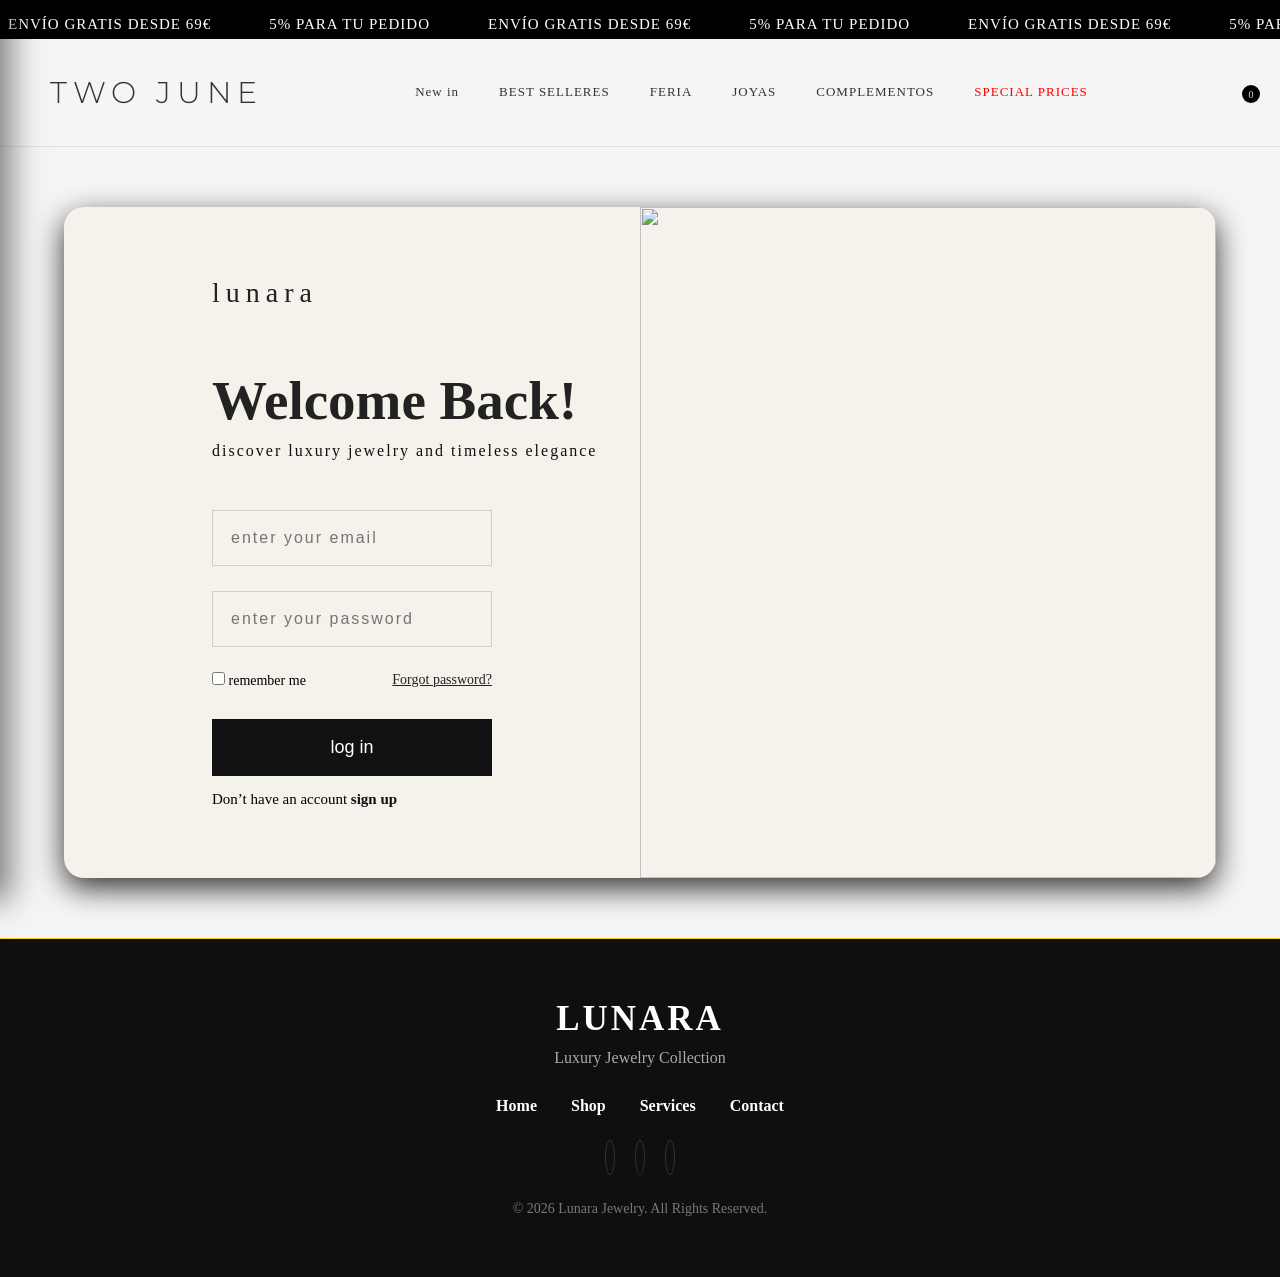
==== acceso.html @ 353538e6 "Add files via upload" ====
<!DOCTYPE html>
<html lang="en">
<head>
    <meta charset="UTF-8">
    <meta name="viewport" content="width=device-width, initial-scale=1.0">
    <title>Document</title>
    <link rel="stylesheet" href="acceso.css">
    <link rel="stylesheet" href="index.html">
    <link rel="stylesheet" href="style.css">
    <link href="https://fonts.googleapis.com/css2?family=Montserrat:wght@300;400;500&display=swap" rel="stylesheet">
     <link rel="stylesheet" href="https://cdnjs.cloudflare.com/ajax/libs/font-awesome/7.0.1/css/all.min.css"
     integrity="sha512-2SwdPD6INVrV/lHTZbO2nodKhrnDdJK9/kg2XD1r9uGqPo1cUbujc+IYdlYdEErWNu69gVcYgdxlmVmzTWnetw==
    " crossorigin="anonymous" 
    referrerpolicy="no-referrer"/>
</head>
<body>
     <div  class="topbar">
  <div class="track">
    <span><i class="fa-solid fa-truck" style="color: white;"></i>ENVÍO GRATIS DESDE 69€  </span>
          <span class="para"> <i class="fa-regular fa-heart"></i> 5% PARA TU PEDIDO</span> 
  
    <span><i class="fa-solid fa-truck" style="color: white;"></i>ENVÍO GRATIS DESDE 69€ </span>
            <span class="para"> <i class="fa-regular fa-heart"></i> 5% PARA TU PEDIDO</span> 
         <span><i class="fa-solid fa-truck" style="color: white;"></i>ENVÍO GRATIS DESDE 69€  </span>
          <span class="para"> <i class="fa-regular fa-heart"></i> 5% PARA TU PEDIDO</span> 
  
    <span><i class="fa-solid fa-truck" style="color: white;"></i>ENVÍO GRATIS DESDE 69€ </span>
            <span class="para"> <i class="fa-regular fa-heart"></i> 5% PARA TU PEDIDO</span>    
  </div>
</div>
   <header  >
  <i class="fa-solid fa-bars menu-icon"></i>
<nav class="mobile-menu">
          <!-- <div class="menu-video"> 
          <video autoplay muted loop playsinline >
    <source src="videos/video2.mp4" type="video/mp4">
</video>
</div>-->
<div class="mobile-header">
  <div class="close-menu">

            <i class="fa-solid fa-xmark"></i>
          </div>
              <div class="logo-icon">
          <a href="#">TWO JUNE</a>  
        </div>
           <div class="icon">
     <a href="acceso.html">
      <i class="fa-solid fa-user"></i> 
        </a> 
        <a href="">
          <i class="fa-solid fa-magnifying-glass"></i>
        </a>
        
        <div  class="cart">
          
            <i class="fa-solid fa-bag-shopping"> </i>
            <span class=" numero">0</span>
          
         
        </div>
        
      </div>
        
    </div>
        
            <a href="#">New in</a>
            <a href="#"> BEST SELLERES</a>
            <a href="#"> FERIA</a>
            <a href="#"> JOYAS</a>
            <a href="#">COMPLEMENTOS</a>
            <a href="#" class="SPECIAL">SPECIAL PRICES</a>
            
        </nav>
 <div class="overlay"></div>
          



    <div class=" acceso-header ">
        
        
        <div class="logo">
             <!-- <i class="fa-solid fa-bars menu-icon"></i> -->
          <a href="#">TWO JUNE</a>  
        </div>
        
    </div>
     <nav class="menu ">
            <a href="#">New in</a>
            <a href="#"> BEST SELLERES</a>
            <a href="#"> FERIA</a>
            <a href="#"> JOYAS</a>
            <a href="#">COMPLEMENTOS</a>
            <a href="#" class="SPECIAL">SPECIAL PRICES</a>
            
        </nav>

  <div class="icon">
     <a href="acceso.html">
      <i class="fa-solid fa-user"></i> 
        </a> 
        <a href="buscar.html">
          <i class="fa-solid fa-magnifying-glass"></i>
        </a>
        
        <div  class="cart">
          
            <i class="fa-solid fa-bag-shopping"> </i>
            <span class=" numero">0</span>
          
         
        </div>
        
      </div>
    </header>
     <!--javascpt  -->
    <script>
      const menu = document.querySelector(".mobile-menu");
const icon = document.querySelector(".menu-icon");
const overlay = document.querySelector(".overlay");

icon.onclick = () => {
  menu.classList.toggle("active");
  overlay.classList.toggle("active");
};
    </script>
    <script>


overlay.onclick = () => {
  menu.classList.remove("active");
  overlay.classList.remove("active");
};
const closeMenu = document.querySelector(".close-menu");

closeMenu.onclick = () => {
    menu.classList.remove("active");
    overlay.classList.remove("active");
}
</script> 

<section class="login">
    <div class="login-form">
         
            <div class="logo">lunara <i class="fa-solid fa-moon"></i></div>
            <div class="tetil">
            <h1 class="">  Welcome Back!</h1>
            <p class="text">discover luxury jewelry and timeless elegance</p>
            </div>
         <form action="">

<div class=" input-box">
    
<input type="email" name="email" id=""  placeholder="enter your email" style="letter-spacing: 2px;"  >
</div>
<div class="input-box">
<input type="password" name="password" id=" msg" placeholder="enter your password" style="letter-spacing: 2px;">
   
</div>
<div class="options">
        <label for="">
            <input type="checkbox" name="" id="">
            remember me
        </label>
        <a href="#"> Forgot password?</a>
    </div>
    <button type="submit">log in</button>

  
         </form>


<div class="signup">
  
Don’t have an account  
<a href="#"> sign up</a>
</div>
</div>
    <div class="login-image">
        <img src="image/lunara1.jpeg" alt="">
    </div>
</section>
<footer class="footer">

   <div class="footer-logo">
      <h2>LUNARA</h2>
      <p>Luxury Jewelry Collection</p>
   </div>

   <div class="footer-links">
      <a href="#">Home</a>
      <a href="#">Shop</a>
      <a href="#">Services</a>
      <a href="#">Contact</a>
   </div>

   <div class="footer-social">
      <i class="fa-brands fa-instagram"></i>
      <i class="fa-brands fa-facebook"></i>
      <i class="fa-brands fa-twitter"></i>
   </div>

   <p class="copyright">
      © 2026 Lunara Jewelry. All Rights Reserved.
   </p>

</footer>
</body>
</html>
---- acceso.css ----
*{
    margin: 0;
    padding: 0;
    box-sizing: border-box;
}

/* acceso-header */
.acceso-header{
    display: flex;
    align-items: center;
    justify-content: space-between;
    padding: 20px ;
}

    .logo-fa a {
        font-family: 'Montserrat', sans-serif;
  font-weight: 300;
  letter-spacing: 6px;
text-decoration: none;
  font-size: 24px;
  text-align: center;
  
  text-transform: uppercase;

        
    }
    /* login */
    
.login{
backdrop-filter: blur(10px);
    /* max-width: 1200px; */
    display: flex;
    width: 90%;
    margin: 60px auto;
    background: #f5f1eb;
    overflow: hidden;
    border-radius: 20px;
    box-shadow:  0 10px 30px rgba(0, 0, 0, 0.8);
    .login-form{
        max-width: 400px;
        margin: auto;
        padding: 70px 60px;
        /* width: 100%; */
    }
    
    .logo{
        
        gap: 8px;
        display: flex;
        font-size: 28px;
        letter-spacing: 6px;
        margin-bottom: 60px;
        color: #222;
    }
    .logo .fa-moon{
        font-size: 14px;
        color: #908be7;

    }
.login-form h1{
white-space: nowrap;
 font-size: 55px;
 margin-bottom: 10px;
 color: #222;
}
.text{
    letter-spacing: 2px;
    white-space: nowrap;
    margin-bottom: 50px ;
    color: #111;
}
.input-box{
    margin-bottom: 25px;
}

.input-box input{
    width: 100%;
    padding: 18px;
    border: 1px solid #cfcfcf;
    outline: none; /* kyhyd khat mli katght 3la maws*/
    background: transparent;/* kaykhli khalfiya chafaf*/
    font-size: 16px;

}
.input-box input:focus{
border: 1px solid #c8a97e;
}

.options{
    display: flex;
    font-size: 14px;
    justify-content: space-between;
    margin-bottom: 30px;
}
.options a{
    color: #222;
}
button{
    width: 100%;
    padding: 18px;
    background: #111;
    color: white;
    border: none;
    font-size: 18px;
    cursor: pointer;
    transition: 0.4s;
}
button:hover{
    background:gold;

    color: black;
    opacity: 0.9;
    transition: 0.1s;
}
.signup{
    margin-top: 15px;
    font-size: 15px;
}
.signup a{
     color: #111;
     font-weight: bold;
     text-decoration: none;
}
.login-image{
    width: 50%;

}
.login-image img{
    width: 100%;
    height: 100%;
    object-fit: fill;
}
.login-image img:hover{
    transform:scaleX(-1.5);
    transition: 2s;
}

}


@media (max-width:768px) {
    .login-form{
padding: auto;
       width: 100%;
       /* flex-direction: column; */
       /* border: 2px solid red; */
       
    }
    .login{
        width: 100%;
padding: 0 12%;

        margin: 0 auto ;
        border-radius: 0;
        box-shadow: none;
        

        
    }
    .login-form .logo{
        font-size: 20px;
        text-transform: uppercase;
        display: flex;
    
    }
    .logo:hover{
        color: gold;
    }  

    .login-form h1{ 
        letter-spacing: 2px !important;
letter-spacing: 2px;
          /* padding-left: 50px; */
        white-space: nowrap ; /*   had takhli jaml had ba3dytha*/
        font-size: 40px !important;
        margin-bottom: 30px ;

        

        
    } 
    .text{ 
        /* padding-left: 50px !important; */
letter-spacing: 1px;
        white-space: nowrap;
        font-size: 10px;
        

    }


    .login-image img{
        display: none;
    }
    
}

@media (min-width:768px)  and (max-width:1020px){
    .login{
        padding: 0 15%;
        display: flex;
        flex-direction: column;
        align-items: center;
    

    }
    .login-form{
        width: 100%;
        text-align: center;

    } 
    .login-form h1{
        white-space: nowrap;
        letter-spacing: 2px;
        font-weight: bold;
        font-size: 50px !important;
        
        
    }
     .text{
        white-space: nowrap;
        letter-spacing: 2px !important;


    }
    .text:hover{
        opacity: 0.2;
    }
    .login-image img{
        display: none;
    }
    
}
---- style.css ----
*{
     margin: 0;
     padding: 0;
     box-sizing: border-box;
     /* outline: 1px solid red; */
}
body ,html{

    background: whitesmoke;
 overflow-x: hidden;
  font-family: 'Playfair Display', serif;
  max-width: 100%;
  

}

.topbar{
   
      color: white;
      background: black;
      padding: 6px 0;
      font-size: 20px;
      letter-spacing: 1px;
      text-align: center;
      overflow: hidden;
      white-space: nowrap; 
   }
.track{
   gap: 50px;
   display: inline-flex;
   width: max-content;
   animation: scroll 18s linear infinite;
}
.topbar:hover .track{
    animation-play-state: paused;
}
.track span i{
margin-right: 8px;
}
      .track span{ 
      
         align-items: center;
      display: inline-flex;
         font-size: 15px;
         
      }
      
      @keyframes scroll {
         from{transform:translateX(0);}
to{transform:translateX(-50%)}
      }





    header{  
      
      position: relative;
      z-index: 1000;
      width: 100%;
        display: flex;
        justify-content: space-between;
        align-items: center;
        padding: 15px 30px;
        border-bottom: 1px solid #e3e0e0;

    /* logo */
    .logo{
      
  font-family: 'Montserrat', sans-serif;
  font-weight: 300;
  letter-spacing: 6px;
  font-size: 24px;
  text-transform: uppercase;

    }
    .logo a{
      text-decoration: none;
      color: #333;
      
      
   
    }

.menu{
display: flex;
gap: 40px;
margin: 0 auto;

}
.menu a{
   text-decoration: none;
   color: #333;
   font-size: 14px;
   transition: 0.2s;
   position: relative;
   font-size: 13PX;
   letter-spacing: 1PX;
}   
.menu a:hover{
   text-decoration: underline;
   text-underline-offset: 6px;
   
}
.menu a::after{
   content: "";
   position: absolute;
   right: 0;
   width: 0;
   bottom: -5px;
   height: 2px;
   background: black;
   transition: 0.2s;

}
.menu a:hover::after{
   width:100%;
   left: 0;
   right: auto;
}
 .menu a.SPECIAL{
   color: red;

   
}
.icon{
   display: flex;
   gap: 15px;
} 


.fa-solid{
   font-size: 15px;
   cursor: pointer;
}
 
.cart{
    position: relative;
}
 .numero{
    position: absolute;
     font-size: 10px; 
     display: flex;
     right: -10px;
     top: -7px;
     justify-content: center;
     align-items: center;
     width: 18px;
     height: 18px;
     border-radius: 50%;
     background: black;
     color: rgb(227, 220, 220);
     transform: translateY(50%,-50%);
 }

 @media (min-width:768px) {
   .menu{
      display: none;
   }
   
   .logo{
      font-size: 30px !important;
      color: #eee;
      


   }
   
   .header{
      display: flex;
      align-items: center;
      justify-content: space-between;
      padding: 10px 15px;
      gap: 30px;
   }
   
 
.productos img{
   width: 100%;
   height: auto;
   display: grid;
   grid-template-columns: repeat(2,1fr);
}
    }

    @media (max-width:769px) {
      .menu{
         display: none;
      }
      
      .fa-user{
         display: none;
      }
      .productos{
        grid-template-columns:repeat(3,1fr) ; 
      }
    }

    @media (min-width:1024px) {
.menu{
   display: flex;
}
.menu-icon{
   display: none;
}
.fa-user{
   display: inline;
}
.productos{
   grid-template-columns: repeat(4,1fr);
}
    }
    }
     /* ********* mobile-header **********/
     .mobile-header{
      display: flex;
      color:white;
      align-items: center;
      justify-content: space-between;
      margin-bottom: 30px;
      margin-bottom: 20px;
      border-bottom: 1px solid black;
      .logo-icon{
         color: white;
display: flex;
         align-items: center;
         gap: 15px;
      }
      /* icon movil */
.icon{
   display: flex;
   align-items: center;
   gap: 15px;

}
   .icon a{
      color: white;
      display: flex;
      text-decoration: none;
      align-items: center;
   }
}
    
    /* ********************
     breadcrumb
    ************************** */
    /* hero */
    .hero{ position: relative;
      width: 100%;
     overflow: hidden; 
     object-fit: fill;
      margin: auto;
      color: white;
      position: relative;
      height: 100vh;
      background:url(image/hero1.jpeg) no-repeat;
   background-position: 60%center;
   background-size: cover;
    }
      
   
      .hero::before{
         content: "";
         position: absolute;
         inset: 0;
         background: rgba(0, 0, 0, 0.2);


      }
      
      .container{
         margin: auto;
         left: 0;
         top: 20px;
         position: relative;
         width: 90%;
         height: 90vh;
         border: 1px solid rgb(255, 255, 255,0.4);
         border-radius: 25px;
         
         overflow: hidden;
         align-items: center;
      }
      
      /* logo */
      .logo1{
      align-items: center;
      gap: 12px;
         font-size: 20px;
         top: 60px;
      display:flex;
position: absolute;
padding-right: 40px; 
text-transform: uppercase;

z-index: 2;
}
i.fa-gem {

display: flex;
   color: black;
   width: 30px;

   height: 30px;
   align-items: center;
   justify-content: center;

   border-radius: 50%;
   background-color:  white;
      }
      .navbar{
         position: absolute;
         top: 60px;
         left: 80%;
         transform: translateX(-50%);
         background: rgba(255, 255, 255, 0.6);
         border-radius: 30px;
         backdrop-filter: blur(15px);
         display: flex;
         z-index: 2;

         padding: 10px 25px;
         gap: 20px;
      }
      
      .navbar a{
         text-decoration: none;
         color:black;
         background: transparent;
padding: 10px 25px;
border-radius: 20px;
         
      }
      .navbar a:hover{
         background: black;
         color: white;

      }
      .hero-text{
         color: #f5f5f5;
         position: absolute;

         top: 50%;
         right: 8%;
         transform: translateY(-50%);
         z-index: 2;
      }
      .hero-text h1{
         line-height: 1.1;
         font-size: 170px;
         text-shadow: 0 5px 20px rgb(255, 255, 255,0.3);
         letter-spacing: 3px;
      }
      .hero-text button{
         cursor: pointer;
         margin-top: 20px;
         padding: 10px 25px;
         font-size: 14px;
         border-radius: 25px;
         border: none;
      } 
      .hero-text button:hover{
 transform: scaleY(1.2);
 transition: 1s;
 background: gray;
      }
.nabar-icon{
   position: absolute;
   display: flex;
   
   gap: 10px;
   left: 40px;
   bottom: 150px;
z-index: 10px;

}
.nabar-icon{
       
       transition: all 0.2s ease;
       cursor: pointer;
    }
    .nabar-icon .fa-instagram:hover{
transform: translateY(-8%);
background: rgb(241, 57, 57);
    }
    .fa-facebook:hover{
      background: blue;
      transform: translateY(-8px);
    }
    .fa-twitter:hover{
     background: blue; 
     transform: translateY(-8px);
    }
     .fa-youtube:hover{
      background: red;
      transform: translateY(-8%);
     }

.nabar-icon i{
   width: 35px;
   height: 35px;
   background: rgb(255, 255, 255,0.2);
   border-radius: 50%;
   display: flex;
   align-items: center;
   justify-content: center;
   margin-bottom: 20px;
}

.card{
   margin-top: 10px;
   border-radius: 20px;
   position: absolute;
   letter-spacing: 1px;
   left: 40px;
   bottom: 40px;
   background: white;
   color: black;
   display: flex;
   gap: 10px;
   padding: 15px;
   box-shadow: 0 10px 30px rgba(0, 0, 0, 0.2);
   z-index: 2;
}
.card img{
   width: 60px;
   border-radius: 10px;
}
.hero-desc{
  right:  20px; 
   position: absolute;
   right: 60px;
   bottom: 80px;
   max-width:250px ;
   font-size: 14px;
   z-index: 2;
   letter-spacing: 1px;
}
   

@media (max-width:768px) {
   .hero{
      height: auto;
       padding: 60px 20px;
   }
   .container{
      left: 0px !important;
      width: 95%;
      margin: 0 auto;
      height: auto;
      
   }
   .hero{
      background-position: center;
      background-size: cover ;
   }
   .container .logo1{
      font-size: 20px;
   }

   .hero-text{
      margin-top: 40%;
      position: static;
      transform: none;
      text-align: center;
      animation: fadeUp 1s ease;
      /* font-size: 30px in !important; */
   }
   
   

@keyframes fadeUp{
  from{
    opacity: 0;
    transform: translateY(20px);
  }
  to{
    opacity: 1;
    transform: translateY(0);
  }
 

   }
   .hero-text{
      width: 100%;
      display: block;
      margin-top: 40%;
   }

   .hero-text h1{
      font-size: 50px;
      /* text-align: center !important; */
left: 0;

transform: translateY(-50%);
   }
   .hero-text button{
      margin-bottom: 10px;
      color:white ;
      background: #333;
      transition:all 0.3s ease;
      box-shadow: 0px 2px 1px -1px rgba(0,0,0,0.2),0px 1px 1px 0px rgba(0,0,0,0.14),0px 1px 3px 0px rgba(0,0,0,0.12);
  }
  .hero-text button:hover{
   color: black;
   background: gold;
   transform: translateX(10px);
   box-shadow: 0px 2px 1px -1px rgba(0,0,0,0.2),0px 1px 1px 0px rgba(0,0,0,0.14),0px 1px 3px 0px rgba(0,0,0,0.12);
  }
   
   .navbar{
      display: none;
   

      
   }
   .logo1{
      text-align: center;
      margin-left: 100px;
      margin-top: 20px;
      /* font-size: 50px; */
      gap: 30px;
   }
.logo1 i .fa-gem{
   position: static;
   background:white;
color: black;

}/*
.card{
   position: static;
   margin-top: 20% auto;
   max-width: 300px;
   transition: all 0.3s ease;
   border-radius: 20px;
   overflow: hidden;
   margin-left: 10px;

   

}
.card:hover{
   transform: translateY(-10px);
   box-shadow: 0 15px 30px rgb(0, 0, 0,0.2);
}
  .card img{
   transition: 0.3s;
  }
  .card img:hover{
   transform: scale(1.05);
  }
  
.hero-desc{
   transform: none;
   position: static;
   margin-top: 20%;
   color: #fff;
   margin-left: 40%;
   text-shadow: 0 2px 10px rgba(0, 0, 0,0.3);
}
  

   */
   .hero-desc{
      position: static;
      margin-top: 5%;
   margin-left:0;
text-align: center;
align-items: center;
      line-height: 1.1;
      letter-spacing: 2px;
      font-weight: bold;
      font-size: 12px;
      margin-bottom: 40%;
color: #fff;
opacity: 0.7;

   }
   .hero-desc h4{
      font-size: 20px;
      bottom: 10px;
      /* margin-bottom: 5px; */
   }
   .hero-desc h4:hover{
color: gray;
   }
   .hero-desc p{
      margin-bottom: 25px !important;
   }

    .card{
      display: none;
      transform: scale(0.9);
    }
    .nabar-icon{
   margin-top: auto;
      
       margin-left: 30%;
       transition: all 0.2s ease;
       cursor: pointer;
    }
    .nabar-icon .fa-instagram:hover{
transform: translateY(-8%);
background: rgb(241, 57, 57);
    }
    .fa-facebook:hover{
      background: blue;
      transform: translateY(-8px);
    }
    .fa-twitter:hover{
     background: blue; 
     transform: translateY(-8px);
    }
     .fa-youtube:hover{
      background: red;
      transform: translateY(-8%);
     }
}
@media (min-width:769px) and (max-width:1024px){
   .hero{
      height:100vh ;
      padding: 30px;
   }
   .hero-text h1{
    font-size: 100px;  
}
.hero-text button{
   background: black;
   color: white;
   transition: 0.2s;
   
}
.hero-text button:hover{
   transform: translateX(10px);
}
 .hero-text{
  animation: fadeUp 1s ease;
}

@keyframes fadeUp{
  from{
    opacity: 0;
    transform: translateY(20px);
  }
  to{
    opacity: 1;
    transform: translateY(0);
  }
 

   }

.navbar{
   left: 60%;
   
   
}
.card{
   transform: scale(0.9);
}
.card:hover{
   transform: translateY(-10px);
   box-shadow: 0 15px 30px rgb(0, 0, 0,0.2);
}
  .card img{
   transition: 0.3s;
  }
  .card img:hover{
   transform: scale(1.05);
  }
  
.hero-desc{
font-size: 14px;
max-width: 300px;
}
.nabar-icon{
       
       transition: all 0.2s ease;
       cursor: pointer;
       
    }
    .nabar-icon .fa-instagram:hover{
transform: translateY(-8%);
background: rgb(241, 57, 57);
    }
    .fa-facebook:hover{
      background: blue;
      transform: translateY(-8px);
    }
    .fa-twitter:hover{
     background: blue; 
     transform: translateY(-8px);
    }
     .fa-youtube:hover{
      background: red;
      transform: translateY(-8%);
     }
}
/* products */
.products{
  padding: 100px 8%; 
  background: url(image/pj4.jpeg);
  background-position: center;
  background-attachment:fixed ;
  color: white;
  border-top: 1px solid rgb(255, 255, 255,0.2);
}

.section-title{
    text-align: center;
    margin-bottom: 50px;
}
.section-title h2{
   
   position: relative;
   display: flex;
   justify-content: center;
   align-items: center;
   font-size: 45px;
   margin-bottom:10px ;
   letter-spacing: 2px;
text-transform: uppercase;

}
 h2 i{
   gap: 10px;
   position: absolute;
   font-size: 20px;
   padding:12px ;
   background: gold!important;
   color:white !important;
   border-radius: 50%;
   right: 1px;
   

}
.section-title p{
   color: #bbb;
   letter-spacing: 2px;
}
.products-contaioner{
   display: flex;
   justify-content: center;
   gap: 30px;
   flex-wrap: wrap;
}
.product-cadr{
   text-align: center;
   background: #1a1a1a;
   border-radius: 20px;
   overflow: hidden;
   width: 300px;
   padding-bottom: 20px;
   transition: 0.3s;
   flex-direction: column;
}
.product-cadr:hover{
   transform: translateY(-10px);
   box-shadow: 0 15px 30px rgba(0, 0, 0, 0.4);
}
.product-cadr img {
width: 100%;
height: 350px;
object-fit: cover;
transition: 0.4s;
}
.product-cadr img:hover{
   transform: scale(1.05);
}
.product-cadr h3{
   font-size: 25px;
   margin: 20px;
}
.product-cadr span{
   margin-left: 20px;
   color: gold;
   font-size: 20px;
}
.product-cadr button{
justify-content: center;
align-items: center;
    display: block;
    margin:  25px;
    padding:  10px 20px;
    border: none;
    border-radius: 30px;
    background: white;
    cursor: pointer;
    transition: 0.3s;
   }
    .product-cadr button i{
      margin-right: 8px;

   
      
    }
.product-cadr button:hover{
   background: gold;
    transform: translateY(-8px);
}
@media (max-width:768px) {
   .products{

      padding: 120px 10%;
   }
   
   .section-title h2{
      font-size: 20px;
      gap: 10px;
   }

   .section-title  i{
      font-size: 15px;
      position: static;
        

   

   }
   .section-title i:hover{
   color: #0d0d0d !important;
   background: white !important;
   }
   .products-contaioner{
      gap: 20px;
      display: grid;
      grid-template-columns: repeat(2,1fr);
   }
   .product-cadr{
      width: 100%;
      

   }
   .product-cadr h3{
      font-size: 15px;
      letter-spacing: 1px;
   }
   .product-cadr img{
      height: 260px;
   }
   
}
@media (min-width:769px) and (max-width:1024px) {
   .products{
   padding: 60px 5%;
}
.section-title h2{
   font-size: 35px;
}
.products-contaioner{
   grid-template-columns: repeat(3,1fr);
   display: grid;
   gap: 10px;
   
}
.product-cadr{
   width: 100%;
}
.product-cadr img{
   width: 260px;
}
}
/* branda */
.brands{
   padding: 100px 8%;
   background: black;
   color: white;
}
.brands-title{
   text-align: center;
   margin-top: 60px;
}
.brands-title span{
   margin-bottom: 5px  !important;
   color: gold;
   font-weight: bold;
   font-size: 14px;
   letter-spacing: 3px;
}

.brands-title h2 {
    font-size: 45px;
    text-transform: uppercase;
   margin-bottom:  20px;
   

}
.container-brand{
   margin-top: 60px;
   display: flex;
   justify-content: center;
   flex-wrap: wrap;
   gap: 40px;
}
.brands-title:hover{
         color: gold;
      }
.brand-box{
   text-transform: capitalize;
   width: 250px;
   height: 90px;
   display: flex;
   align-items: center;
   transition: 0.4s ease;
   justify-content: center;
   border: 1px solid rgba(255 , 215, 0, 0.1);
}
.brand-box:hover{
   color: gray;
   transform: translateY(-5px);
   border-color: gold;
   background: #111;
   box-shadow:  0 0 20px rgb(255, 215, 0,0.3);
}
.logo h2{
   font-size: 42px;
   letter-spacing: 8px;
}
.logo2 h2{
   font-size: 30px;
color: gold;
}
.logo3{
   text-align: center;
   font-size: 20px;
font-style: italic;


   }
   .logo4{
      text-align: center;
      font-size: 22px;
      font-weight: 300;
      letter-spacing: 5px;
   }
   @media (max-width:768px) {
     .brands  {
      padding: 60px 5%;
      

     }
     .brands-title span{
      margin: auto;
      width: 100%;
max-width: 140px;
box-sizing: border-box;

     }
     .brands-title h2{
      font-size: 25px;
      margin-top: 10px;
      letter-spacing: 2px;
     }
     .container-brand{
      gap: 10px;
      grid-template-columns: repeat(1fr 1fr);
      display: grid;
     }
   }
     @media (min-width:769px)and (max-width:1024px) {
      .brands{
         padding: auto;
      }
      .brands-title h2{
         font-size: 54px;
         letter-spacing: 3px;
      }
      .brands-title:hover{
         color: gold;
      }
      .container-brand{
         grid-template-columns: repeat(3,1fr);
         display: grid;
         gap:20px ;
      }
   }
/*  services */
.services{
    padding: 100px 8%;
    background: #0d0d0d;
    color: white;
}

.services-title{
    text-align: center;
    margin-bottom: 70px;
}

.services-title span{
    color: gold;
    letter-spacing: 3px;
    font-size: 14px;
}

.services-title h2{
    font-size: 45px;
    margin-top: 10px;
}
.services-title:hover{
      color: gray;
      transition: all 0.1s ease;}

.services-container{
    display: flex;
    justify-content: center;
    gap: 30px;
    flex-wrap: wrap;
}

.service-card{
    background: #111;
    width: 320px;
    padding: 40px 30px;
    border-radius: 20px;
    text-align: center;
    border: 1px solid rgba(255,215,0,0.1);
    transition: 0.4s;
}

.service-card:hover{
    transform: translateY(-10px);
    border-color: gold;
    box-shadow: 0 0 25px rgba(255,215,0,0.2);
}

.service-card i{
    font-size: 45px;
    color: gold;
    margin-bottom: 25px;
}

.service-card h3{
    font-size: 28px;
    margin-bottom: 15px;
}

.service-card p{
    color: #bbb;
    line-height: 1.7;
}
@media (max-width:768px) {
   .services{
      padding: 100px 5%;
   }
   .services-title h2{
       font-size: 20px;
       text-transform: uppercase;
       letter-spacing: 2px;
   }
   .services-title:hover{
      
      color: gray;
      transition: all 0.1s ease;
   }
   .services-container{
      grid-template-columns: repeat(2,1fr);
      display: grid;
      
      gap: 15px;
      
   }
   .service-card{
       width:100% ;
   }
   .service-card :hover{
      color: gray;
      transform: translateY(-8px);
      transition: all 0.3s ease;
   }

   .service-card h3{
      font-size: 16px;
   }
   .service-card p{
      font-size: 12px;
   }
}
@media (min-width:769px)and (max-width:1024px) {
   .services{
      padding: 50px 8%;

   }
   .services-title h2{
      font-size: 40px;
      letter-spacing: 1px;
      text-transform: uppercase;
   }
   .services-container{
      display: grid;
      grid-template-columns: repeat(2,1fr);
      flex-wrap: wrap;
      gap: 20px;
   }
}
/* testimoniles */
.testimoniles{
   padding: 100px 10%;
   background: #111;
   color: white;
   .testimoniles-container{
      display: grid;
      grid-template-columns: repeat(2.1fr);
gap: 15px;
   }
   .testimoniles-title{
      text-align: center;
      margin-bottom: 60px;
   }
   .testimoniles-title p{
      color: gold;
      font-size: 15px;
      line-height: 1.7;
      letter-spacing: 5px;

   }
   .testimoniles-title h2{
font-size: 62px;  
font-weight: bold;
letter-spacing: 4px;   
color: white; 
    animation: fadeUp 1s ease;

   }
   .testimoniles-title h2:hover{
color:gray;
   }
   .testimoniles-card p{
      letter-spacing: 2px;
      font-size: 20px;
      margin-bottom: 10px;
   }
   .testimoniles-card h3{
      letter-spacing: 2px;
      font-size: 15px;

   }
.testimoniles-card{
   
   
   background: #1a1a1a;
   padding:40px 20px;
   border-radius: 20px;
   text-align: center;
   transition: 0.3s;
   border: 1px solid rgba(255, 255, 255, 0.5);
   
}
.testimoniles-card:hover{
   transform: translateY(-10px);
   border: 1px solid gold;
   box-shadow:  0 10px 30px rgb(255, 255, 255,0.2);
}
.testimoniles-card img{
   width: 90px;
   height: 90px;

   border-radius: 50%;
   object-fit: cover;
   margin-bottom: 20px;
   border: 3px solid gold;
}
}

@media (max-width:768px) {
   .testimoniles{
      padding: 100px 10%;

   }
   .testimoniles-title h2{
      letter-spacing: 5px;
      text-transform: capitalize;
      font-size: 30px !important;
      margin-top: 10px;
   }
   .testimoniles-container{
      grid-template-columns: repeat(2,1fr);
      display: grid;
   }
   .testimoniles-card  img{
 transition: all 0.3s ease;
 object-fit: cover;     

   }
   .testimoniles-card img:hover{
      transform: scale(1.1);
      border: 2px solid gray;
   }
}
@media (min-width:769px)and (max-width:1024px) {
.testimoniles{
  padding: 120px 5%;
}
   
.testimoniles-title h2{
   text-transform: capitalize;
   margin-top: 10px;
   
}
.testimoniles-title p:hover{
color: gray;
}
.testimoniles-container{
   gap: 15px;
   grid-template-columns: repeat(2,1fr);
}
.testimoniles-card p{
   letter-spacing: 2px;
   font-size: 15px;
}
.testimoniles-card h3{
   letter-spacing: 2px;
   margin-bottom: 10px;
   font-size: 20px;
}
.testimoniles-card img:hover{
   transform: scale(1.1);
   object-fit: cover;
   border: 3px solid gray;
}
}
@media (min-width:1024px) {
   .testimoniles{
      padding: 120px 10%;
   }
   .testimoniles-title h2{
      letter-spacing: 2px;
      text-transform: capitalize;
   }
   .testimoniles-container{
     grid-template-columns: repeat(2,2.1fr);
     margin-top: 60px;
     gap: 30px;
   }
   .testimoniles-card{
     transition: 0.4s ease; 
      
      
   }
   .testimoniles-card  img{
 transition: all 0.3s ease;
 object-fit: cover;     

   }
   .testimoniles-card img:hover{
      transform: scale(1.1);
      border: 2px solid gray;
   }
.testimoniles-card:hover{
   transform: translateY(-10px) scale(1.03);
}
}
/* footer */
.footer{
   width: 100%;
    background: #0f0f0f;
    padding: 60px 10%;
    text-align: center;
    border-top: 1px solid gold;
}

.footer-logo h2{
    color: #fff;
    font-size: 35px;
    margin-bottom: 10px;
    letter-spacing: 3px;
}

.footer-logo p{
    color: #aaa;
    margin-bottom: 30px;
}

.footer-links{
    margin-bottom: 30px;
}

.footer-links a{
    color: #fff;
    text-decoration: none;
    
    margin: 0 15px;
    transition: 0.3s;
    font-weight: bold;
}

.footer-links a:hover{
    color: gray;
}

.footer-social{
    
    
    margin-bottom: 30px;
}

.footer-social i{
    color: #fff;
    font-size: 22px;
   margin: 0 10px;
    border: 1px solid #333;
    align-items: center;
    justify-content: center;
    padding: 4px ;
    
    
    border-radius: 50%;
    transition: 0.3s;
    cursor: pointer;
}

.footer-social i:hover{
    color: white;
    border: 1px solid grey;
    transform: translateY(-5px);
}
.fa-instagram:hover{
   
   background: red;
}

.copyright{
    color: #777;
    font-size: 14px;
    margin-top: 20px;
}
/*  satyl icon */
  .mobile-menu{
   
   overflow: hidden;
   position: absolute; 
    display: flex;
    position: fixed;
    top: 0px;
    background: url(image/image8.jpg);
    background-position: center;
    background-size: cover;
    background-repeat: no-repeat;
    left: -100%;
     width: 100%;
     height: 100vh;
     
     padding: 60px 20px;
     transition: 0.4s;
     z-index: 1000;
     box-shadow: 10px 0 30px rgba(0,0,0,0.5);
     flex-direction: column;
     border: 2px solid white;
/* icon movil */




   }


   .mobile-menu.active{
    left: 0;
   }
   .mobile-menu a{
     color: white;
     text-decoration: none;
     margin: 15px 0;
     font-size: 18px;
     opacity: 0;
     transform: translateX(-20);
     transform: 0.4s;
   }
   .mobile-menu a:hover{
      color: gold;
      padding-left: 10px;
      transform: scale(1.0);
   }
   .mobile-menu.active a{
    opacity: 1;
    transform: translateX(0);
   }
   .overlay{
    position: fixed;
    top: 0;
    left: 0;
    width: 100%;
    height: 100%;
    background: rgba(0,0,0,0.5);
display: none;

   }
   .overlay.active{
    display: block;
   }
/* close-menu */
.close-menu{
    color: white;
    font-size: 20px;
    margin-bottom: 30px;
    cursor: pointer;}
    .mobile-header .close-menu:hover{
color: rgb(208, 18, 18);
 
    }
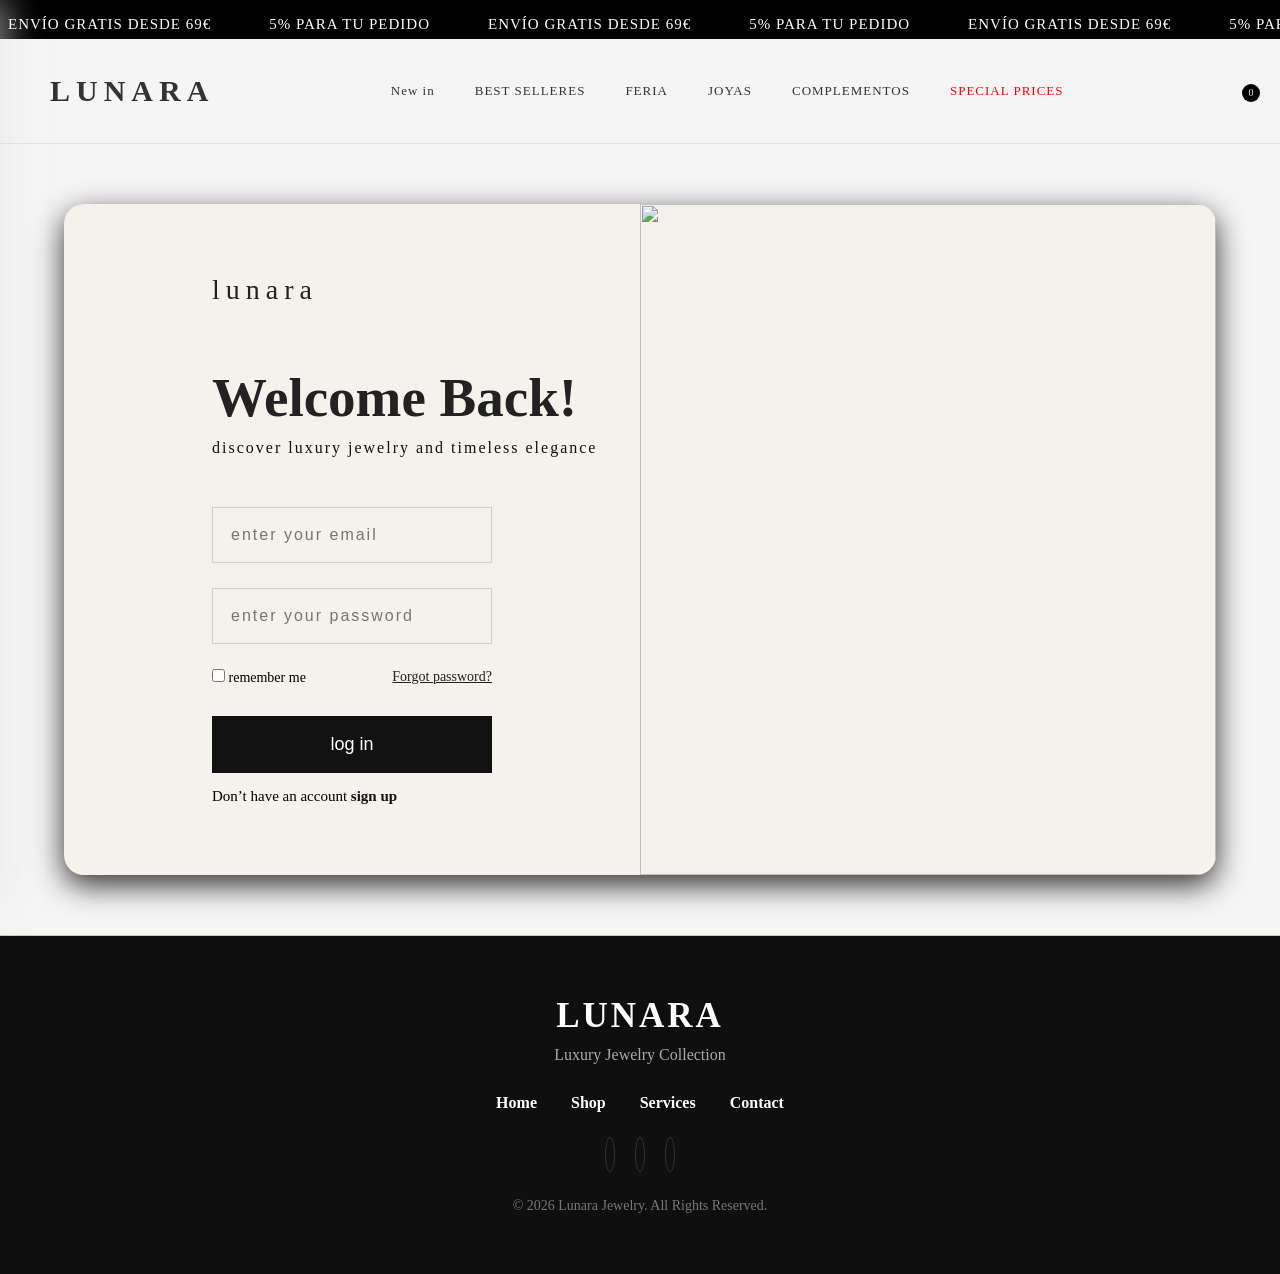
==== commit 0d2c691c: "Add files via upload" ====
--- a/acceso.html
+++ b/acceso.html
@@ -3,7 +3,7 @@
 <head>
     <meta charset="UTF-8">
     <meta name="viewport" content="width=device-width, initial-scale=1.0">
-    <title>Document</title>
+    <title>LUNARA jewelry</title>
     <link rel="stylesheet" href="acceso.css">
     <link rel="stylesheet" href="index.html">
     <link rel="stylesheet" href="style.css">
@@ -31,21 +31,17 @@
    <header  >
   <i class="fa-solid fa-bars menu-icon"></i>
 <nav class="mobile-menu">
-          <!-- <div class="menu-video"> 
-          <video autoplay muted loop playsinline >
-    <source src="videos/video2.mp4" type="video/mp4">
-</video>
-</div>-->
+          
 <div class="mobile-header">
   <div class="close-menu">
 
             <i class="fa-solid fa-xmark"></i>
           </div>
               <div class="logo-icon">
-          <a href="#">TWO JUNE</a>  
+          <a href="#"> lunara<i class="fa-solid fa-moon"></i></a>  
         </div>
            <div class="icon">
-     <a href="acceso.html">
+     <a href="acceso.html"> 
       <i class="fa-solid fa-user"></i> 
         </a> 
         <a href="">
@@ -74,7 +70,7 @@
         </nav>
  <div class="overlay"></div>
           
-
+      
 
 
     <div class=" acceso-header ">
@@ -82,7 +78,7 @@
         
         <div class="logo">
              <!-- <i class="fa-solid fa-bars menu-icon"></i> -->
-          <a href="#">TWO JUNE</a>  
+          <a href="#">lunara <i class="fa-solid fa-moon"></i></a>  
         </div>
         
     </div>
--- a/style.css
+++ b/style.css
@@ -67,12 +67,22 @@
 
     /* logo */
     .logo{
-      
-  font-family: 'Montserrat', sans-serif;
-  font-weight: 300;
+     gap: 10px; 
+  /* font-family: 'Montserrat', sans-serif; */
+   font-weight: bold; 
+
   letter-spacing: 6px;
   font-size: 24px;
   text-transform: uppercase;
+
+    } 
+    .fa-moon{
+
+
+        font-size: 14px;
+
+        color: #908be7;
+        position: absolute;
 
     }
     .logo a{
@@ -213,7 +223,7 @@
     }
     }
      /* ********* mobile-header **********/
-     .mobile-header{
+      .mobile-header{ 
       display: flex;
       color:white;
       align-items: center;
@@ -222,11 +232,14 @@
       margin-bottom: 20px;
       border-bottom: 1px solid black;
       .logo-icon{
-         color: white;
+         color: white !important;
 display: flex;
+font-size: 40px !important;
+letter-spacing: 7px;
          align-items: center;
          gap: 15px;
       }
+      
       /* icon movil */
 .icon{
    display: flex;
@@ -234,13 +247,93 @@
    gap: 15px;
 
 }
+
    .icon a{
       color: white;
       display: flex;
       text-decoration: none;
       align-items: center;
    }
-}
+ } 
+
+
+  /* satyl icon */
+  .mobile-menu{
+   
+   overflow: hidden;
+   position: absolute; 
+    display: flex;
+    position: fixed;
+    top: 0px;
+    background: url(image/image8.jpg);
+    background-position: center;
+    background-size: cover;
+    background-repeat: no-repeat;
+    left: -100%;
+     width: 100%;
+     height: 100vh;
+     
+     padding: 60px 20px;
+     transition: 0.4s;
+     z-index: 1000;
+     box-shadow: 10px 0 30px rgba(234, 230, 230, 0.5);
+     flex-direction: column;
+     border: 2px solid white;
+/* icon movil */
+
+
+
+
+   } 
+
+
+   .mobile-menu.active{
+    left: 0;
+   }
+   .mobile-menu a{
+     color: white;
+     text-decoration: none;
+     margin: 15px 0;
+     font-size: 18px;
+     opacity: 0;
+     /* transform: translateX(-20); */
+     transform: 0.4s;
+   }
+   .mobile-menu a:hover{
+      
+      padding-left: 10px;
+      transform: scaleY(1.1);
+   }
+   .mobile-menu.active a{
+    opacity: 1;
+    transform: translateX(0);
+   }
+   .overlay{
+    position: fixed;
+    top: 0;
+    left: 0;
+    width: 100%;
+    height: 100%;
+    background: rgba(0,0,0,0.5);
+display: none;
+
+   }
+   .overlay.active{
+    display: block;
+   }
+/* /* close-menu  */
+.close-menu{
+    color: white;
+    font-size: 20px;
+    margin-bottom: 30px;
+    cursor: pointer;}
+    .mobile-header .close-menu:hover{
+color: rgb(208, 18, 18);
+ 
+    }
+
+ 
+
     
     /* ********************
      breadcrumb
@@ -285,23 +378,22 @@
       
       /* logo */
       .logo1{
-      align-items: center;
-      gap: 12px;
-         font-size: 20px;
+      padding-inline: 20%;
+         font-size: 30px;
          top: 60px;
       display:flex;
 position: absolute;
-padding-right: 40px; 
+gap: 12px;
 text-transform: uppercase;
 
 z-index: 2;
 }
 i.fa-gem {
-
+ 
 display: flex;
    color: black;
    width: 30px;
-
+font-size: 14px;
    height: 30px;
    align-items: center;
    justify-content: center;
@@ -428,7 +520,7 @@
    border-radius: 10px;
 }
 .hero-desc{
-  right:  20px; 
+   
    position: absolute;
    right: 60px;
    bottom: 80px;
@@ -485,15 +577,19 @@
    .hero-text{
       width: 100%;
       display: block;
-      margin-top: 40%;
-   }
+      
+      text-align: center !important;
+      bottom: 20px;
+
+   } 
+   
 
    .hero-text h1{
       font-size: 50px;
-      /* text-align: center !important; */
+      
 left: 0;
 
-transform: translateY(-50%);
+
    }
    .hero-text button{
       margin-bottom: 10px;
@@ -516,63 +612,34 @@
       
    }
    .logo1{
-      text-align: center;
-      margin-left: 100px;
-      margin-top: 20px;
-      /* font-size: 50px; */
-      gap: 30px;
-   }
-.logo1 i .fa-gem{
-   position: static;
-   background:white;
-color: black;
-
-}/*
-.card{
-   position: static;
-   margin-top: 20% auto;
-   max-width: 300px;
-   transition: all 0.3s ease;
-   border-radius: 20px;
-   overflow: hidden;
-   margin-left: 10px;
-
-   
-
-}
-.card:hover{
-   transform: translateY(-10px);
-   box-shadow: 0 15px 30px rgb(0, 0, 0,0.2);
-}
-  .card img{
-   transition: 0.3s;
-  }
-  .card img:hover{
-   transform: scale(1.05);
-  }
-  
-.hero-desc{
-   transform: none;
-   position: static;
-   margin-top: 20%;
-   color: #fff;
-   margin-left: 40%;
-   text-shadow: 0 2px 10px rgba(0, 0, 0,0.3);
-}
-  
-
-   */
+   
+      margin-inline:10%;
+      font-size: 40px  !important;
+      /* gap: 8px  !important; */
+      bottom: auto;
+   }
+i.fa-gem{
+   
+   margin-top: 8px;
+display: flex !important;
+    font-size: 20px !important;
+}
+.fa-gem:hover{
+    background: gold;
+    color: white;
+}
+
    .hero-desc{
       position: static;
-      margin-top: 5%;
-   margin-left:0;
+       margin-top: 35% !important;
+   margin-inline:25%;
 text-align: center;
 align-items: center;
       line-height: 1.1;
       letter-spacing: 2px;
       font-weight: bold;
       font-size: 12px;
-      margin-bottom: 40%;
+      
 color: #fff;
 opacity: 0.7;
 
@@ -586,7 +653,7 @@
 color: gray;
    }
    .hero-desc p{
-      margin-bottom: 25px !important;
+      margin-bottom: 30% !important;
    }
 
     .card{
@@ -594,9 +661,10 @@
       transform: scale(0.9);
     }
     .nabar-icon{
-   margin-top: auto;
-      
-       margin-left: 30%;
+      
+   margin-inline: 25%;
+   
+      
        transition: all 0.2s ease;
        cursor: pointer;
     }
@@ -623,7 +691,7 @@
       padding: 30px;
    }
    .hero-text h1{
-    font-size: 100px;  
+    font-size: 70px;  
 }
 .hero-text button{
    background: black;
@@ -634,27 +702,13 @@
 .hero-text button:hover{
    transform: translateX(10px);
 }
- .hero-text{
-  animation: fadeUp 1s ease;
-}
-
-@keyframes fadeUp{
-  from{
-    opacity: 0;
-    transform: translateY(20px);
-  }
-  to{
-    opacity: 1;
-    transform: translateY(0);
-  }
- 
-
-   }
-
 .navbar{
-   left: 60%;
-   
-   
+   
+  left: 55%;
+   
+}
+.logo1{
+   display: none;
 }
 .card{
    transform: scale(0.9);
@@ -684,7 +738,7 @@
 transform: translateY(-8%);
 background: rgb(241, 57, 57);
     }
-    .fa-facebook:hover{
+    .fa-acebook:hover{
       background: blue;
       transform: translateY(-8px);
     }
@@ -1093,6 +1147,183 @@
       gap: 20px;
    }
 }
+/* packaging */
+
+
+.packaging{
+text-align: center;
+padding: 100px 20px;
+    color: white;
+    background: #0b0b0b;
+}
+.packaging h5{
+   color: #c9c9c9;
+    letter-spacing: 4px;
+    margin-bottom: 10px;
+    text-transform: capitalize;
+    /* opacity: 0.5; */
+
+}
+.packaging h2{
+   letter-spacing: 3px;
+   color: white;
+   font-size: 42px;
+   margin-bottom: 14px;
+}
+
+.packaging img{
+   width: 75%;
+   max-width: 900px;
+   border-radius: 20px;
+   display: block;
+   margin: 0 auto 30px;
+}
+.packaging p{
+   letter-spacing: 3px;
+   max-width: 700px;
+   text-transform: capitalize;
+   margin: auto;
+   line-height: 1.8;
+   font-size: 18px;
+
+}
+
+   .packaging p:hover{
+      color: gold;
+      transition: 1s;
+   }
+
+@media (max-width:768px) {
+.packaging{
+   padding: 80px 20px;
+}
+.packaging h2{
+   font-size: 25px;
+   font-weight: bold;
+   margin-bottom: 20px;
+}
+.packaging img:hover{
+   border: 1px solid gold;
+
+}
+   
+.packaging p{
+   font-size: 15px;
+}
+
+}
+
+
+
+
+/* abuot */
+
+.abuot{
+   
+   display: flex;
+   align-items: center;
+   justify-content: center;
+   padding: 80px 10%;
+   gap: 60px;
+   background: #0d0d0d;
+}
+.abuot-imag img{
+   width: 500px;
+   height: 280px;
+   object-fit: cover;
+   max-width: 450px;
+   border-radius: 20px;
+   box-shadow: 0 0 30px rgba(212 , 175, 55, .2);
+   
+}
+.about-image img{
+    transition:0.4s;
+}
+
+.about-image img:hover{
+    transform:scale(1.03);
+    box-shadow:0 0 30px rgba(212,175,55,.3);
+}
+.abuot-texte{
+   max-width: 500px;
+}
+.abuot-texte h5{
+   color: #d4af37;
+   letter-spacing: 4px;
+   text-transform: uppercase;
+   margin-bottom: 15px;
+
+}
+.abuot-texte h2{ 
+   text-transform: capitalize;
+   color: white;
+   font-size: 48px;
+   line-height: 1.2;
+   margin-bottom: 25px;
+
+}
+.abuot-texte p{
+   font-size: 18px;
+   color: #cfcfcf;
+   letter-spacing: 1px;
+   text-transform: capitalize;
+   line-height: 1.8;
+   margin-bottom: 30px;
+}
+ .about-btn{
+   display: inline-block;
+   padding: 14px 35px;
+   border: 1px solid #d4af37;
+   border-radius: 8px;
+   text-decoration: none;
+   transform: .3s;
+}
+.about-btn:hover{
+   background: gold;
+   color:white#000 ;
+}
+@media (max-width:768px) {
+   .abuot{
+      flex-direction: column;
+      text-align: center;
+      gap: 30px;
+   
+   }
+   
+   .about-image  img{
+      width: 100%;
+      max-width: 320px;
+   }
+   .abuot-texte h2{
+      font-size: 40px;
+
+   }
+
+   .abuot-texte p{
+      font-size: 16px;
+   }
+}
+@media (min-width:769px)  and ( max-width:1024px){
+    .abuot{
+      padding: 50px 5%;
+      gap: 50px;
+    }
+    .about-image img{
+      width: 380px;
+      
+      height: auto;
+    }
+    .abuot-texte h2{
+      font-size: 35px;
+    }
+    .abuot-texte p{
+      font-size: 17px;
+    }
+}
+
+
+
+
 /* testimoniles */
 .testimoniles{
    padding: 100px 10%;
@@ -1324,7 +1555,8 @@
     font-size: 14px;
     margin-top: 20px;
 }
-/*  satyl icon */
+ /* /* satyl icon */
+ /*
   .mobile-menu{
    
    overflow: hidden;
@@ -1343,15 +1575,15 @@
      padding: 60px 20px;
      transition: 0.4s;
      z-index: 1000;
-     box-shadow: 10px 0 30px rgba(0,0,0,0.5);
+     box-shadow: 10px 0 30px rgba(234, 230, 230, 0.5);
      flex-direction: column;
      border: 2px solid white;
 /* icon movil */
 
-
-
-
-   }
+/*
+
+
+   } 
 
 
    .mobile-menu.active{
@@ -1363,13 +1595,13 @@
      margin: 15px 0;
      font-size: 18px;
      opacity: 0;
-     transform: translateX(-20);
+     /* transform: translateX(-20); *//*
      transform: 0.4s;
    }
    .mobile-menu a:hover{
-      color: gold;
+      
       padding-left: 10px;
-      transform: scale(1.0);
+      transform: scaleY(1.1);
    }
    .mobile-menu.active a{
     opacity: 1;
@@ -1388,7 +1620,7 @@
    .overlay.active{
     display: block;
    }
-/* close-menu */
+/* /* close-menu  *//*
 .close-menu{
     color: white;
     font-size: 20px;
@@ -1399,4 +1631,4 @@
  
     }
 
-
+ 
